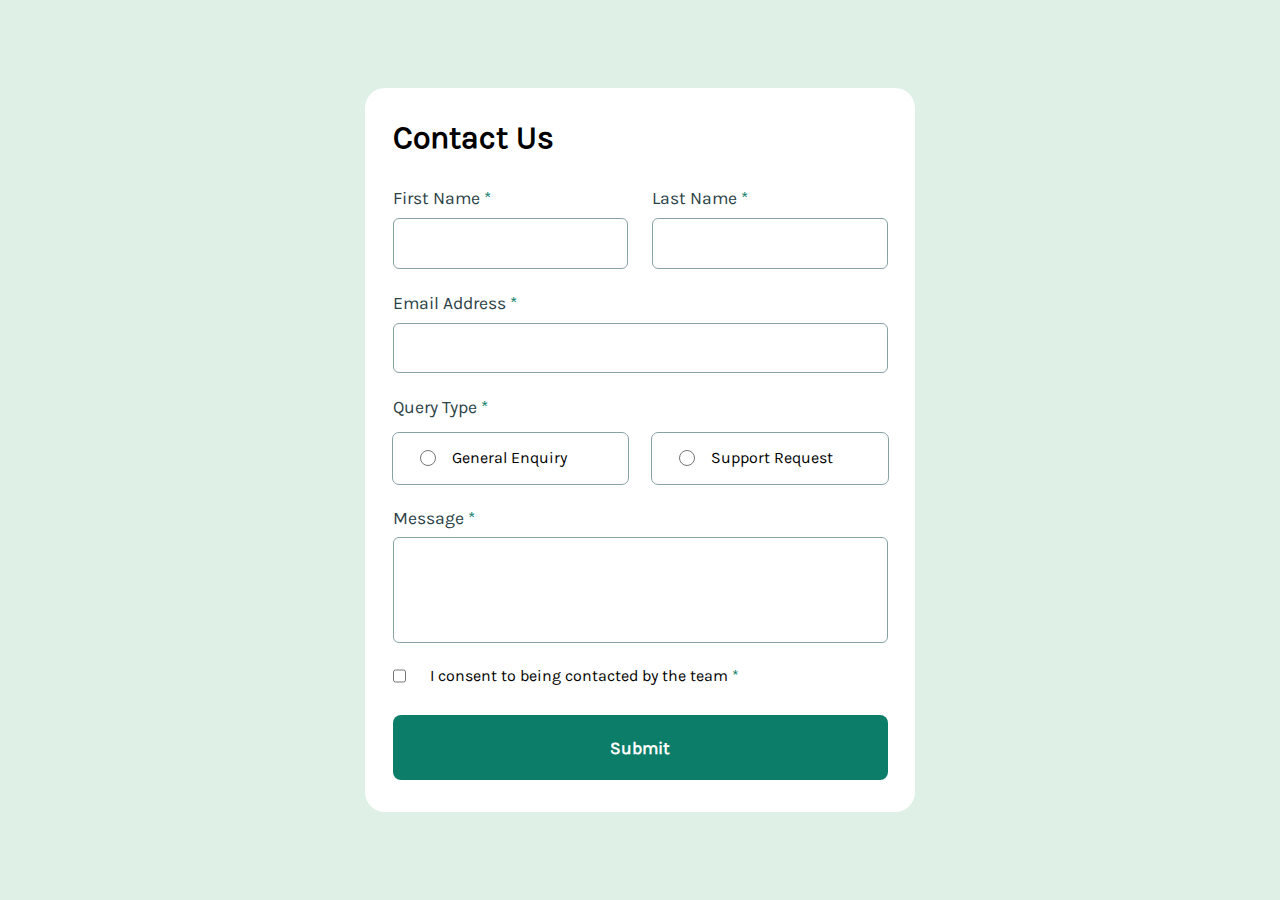
==== contact-form-main/index.html @ 5a2cc73c "desining form" ====
<!DOCTYPE html>
<html lang="en">
<head>
  <meta charset="UTF-8">
  <meta name="viewport" content="width=device-width, initial-scale=1.0"> <!-- displays site properly based on user's device -->

  <link rel="icon" type="image/png" sizes="32x32" href="./assets/images/favicon-32x32.png">
  <!-- styles css -->
  <link rel="stylesheet" href="./css/styles.css">
  <title>Frontend Mentor | Contact form</title>

  <!-- Feel free to remove these styles or customise in your own stylesheet 👍 -->
  <style>
    .attribution { font-size: 11px; text-align: center; }
    .attribution a { color: hsl(228, 45%, 44%); }
  </style>
</head>
<body>

  <div class="form form--container">
    <form action="" class="form--content">
      <h3 class="form__title">Contact Us</h3>
      <div class="form__inputs">
        <div class="form__fields form__fields--2">
          <div class="form__field--container">
            <label for="first-name">
              First Name
            </label>
            <input type="text" name="first-name" required  aria-required="true">
          </div>
          
          <div class="form__field--container">
            <label for="last-name" aria-required="true">
              Last Name
            </label>
            <input type="text" name="last-name" required aria-required="true">
          </div>
        </div>
  
        <div class="form__fields form__fields--1">
          <label for="user-email">
            Email Address
          </label>
          <input type="email" name="user-email" required aria-required="true">
        </div>
  
        <div class="form__fields">
          <label for="first-name">
            Query Type
          </label>
          <div class=" form__fields--2">
            <div class="query__options">
              <input type="radio" name="query-type" required aria-required="true" value="General Enquiry">
              <span>General Enquiry</span>
            </div>

            <div class="query__options">
              <input type="radio" name="query-type" required aria-required="true" value="Support Request">
              <span>Support Request</span>
            </div>
          </div>
        </div>
  
        <div class="form__fields form__fields--1">
          <label for="user-message">
            Message
          </label>
          <textarea name="user-message" rows="4" id="userMessage"></textarea>
        </div>
  
        <label class="form_fields--checkbox" for="user-permission">
          <input type="checkbox" name="condiciones" required>
          <span>I consent to being contacted by the team</span>
        </label>
          
      </div>
  
      <button class="form__submit" type="submit" id="form-btn">Submit</button>
    </form>
  </div>
  

  
  <!--


  Message Sent!
  Thanks for completing the form. We'll be in touch soon! -->
  
  <!-- <div class="attribution">
    Challenge by <a href="https://www.frontendmentor.io?ref=challenge">Frontend Mentor</a>. 
    Coded by <a href="#">Your Name Here</a>. -->
  <!-- </div> -->

  <script src="./js/script.js"></script>
</body>
</html>
---- contact-form-main/css/styles.css ----
@import url('./normalize.css');

@font-face {
    font-family: 'Karla';
    src: url('../assets/fonts/Karla-VariableFont_wght.ttf');
    font-weight: normal;
    font-style: normal;
}

:root{
    --Green-200: hsl(148, 38%, 91%);
    --Green-600: hsl(169, 82%, 27%);
    --Red: hsl(0, 66%, 54%);
    --White: hsl(0, 0%, 100%);
    --Grey-500: hsl(186, 15%, 59%);
    --Grey-900: hsl(187, 24%, 22%);
    --Karla: 'Karla', sans-serif;
}

body{
    background: var(--Green-200);
    min-height: 100vh;
    font-size: 16px;
    font-family: var(--Karla);
    display: flex;
    justify-content: center;
    align-items: center;
}

.form{
    background-color: var(--White);
    width: 90%;
    margin: 2rem auto;
    border-radius: 20px;
    overflow: hidden;
    max-width: 550px;
}

.form--content{
    width: 90%;
    margin: auto;
    padding: 2rem 0;
}

.form__title{
    font-size: 2rem;
    margin:0;
    margin-bottom: 1rem;
}

.form__inputs{
    display: flex;
    margin-bottom: 30px;
    flex-direction: column;
    row-gap: 1.5rem;
}
.form__fields{
    display: flex;
    flex-direction: column;
}

.form__fields--2{
    display: flex;
    flex-direction: column;
    row-gap: 1.5rem;
    margin-top: 1rem;
}

.form__field--container{
    width: 100%;
}

.form__fields label{
    font-size: 1.1rem;
    font-weight: 500;
    color: var(--Grey-900);
}

.form__fields label::after{
    content: " *";
    color: var(--Green-600);

}


.form__fields input:focus{
    outline: 2px var(--Green-600) solid;
}


.form__fields input, textarea{
    display: block;
    padding: 15px 8px;
    border-radius: 6px;
    border: 1px var(--Grey-500) solid;
    width: 100%;
    margin-top: 0.6rem;
}

.query__options{
    display: flex;
    align-items: center;
    padding: 1rem 1.7rem;
    justify-content: start;
    gap: 1rem;
    outline: 1px var(--Grey-500) solid;
    border-radius: 6px; 
}

.query__options input{
    margin: 0;
    width: 1rem;
    height: 1rem;
}

.query__options input:focus{
    outline: none;
}

.form__fields textarea{
    resize: none;
    overflow-y: hidden;
}

.form__fields textarea:focus{
    outline: 2px var(--Green-600) solid;
}

.form_fields--checkbox{
    display: flex;
    gap: 1.5rem;
}

.form_fields--checkbox span::after{
    content: " *";
    color: var(--Green-600);
}

.form__submit{
    width: 100%;
    background: var(--Green-600);
    color: var(--White);
    font-weight: 700;
    font-size: 1.1rem;
    border: none;
    border-radius: 8px;
    padding: 1.4rem 2rem;
    text-align: center;
    transition: all 0.2s ease-in;
}

.form__submit:hover{
    background: var(--Grey-900);
}

/* utility class */

.selected-query{
    outline-color: var(--Green-600);
    background-color: var(--Green-200);
}


@media screen and (min-width: 768px){
    .form__fields--2{
        flex-direction: row;
        column-gap: 1.5rem;
    }

    .query__options{
        width: 50%;
    }
}
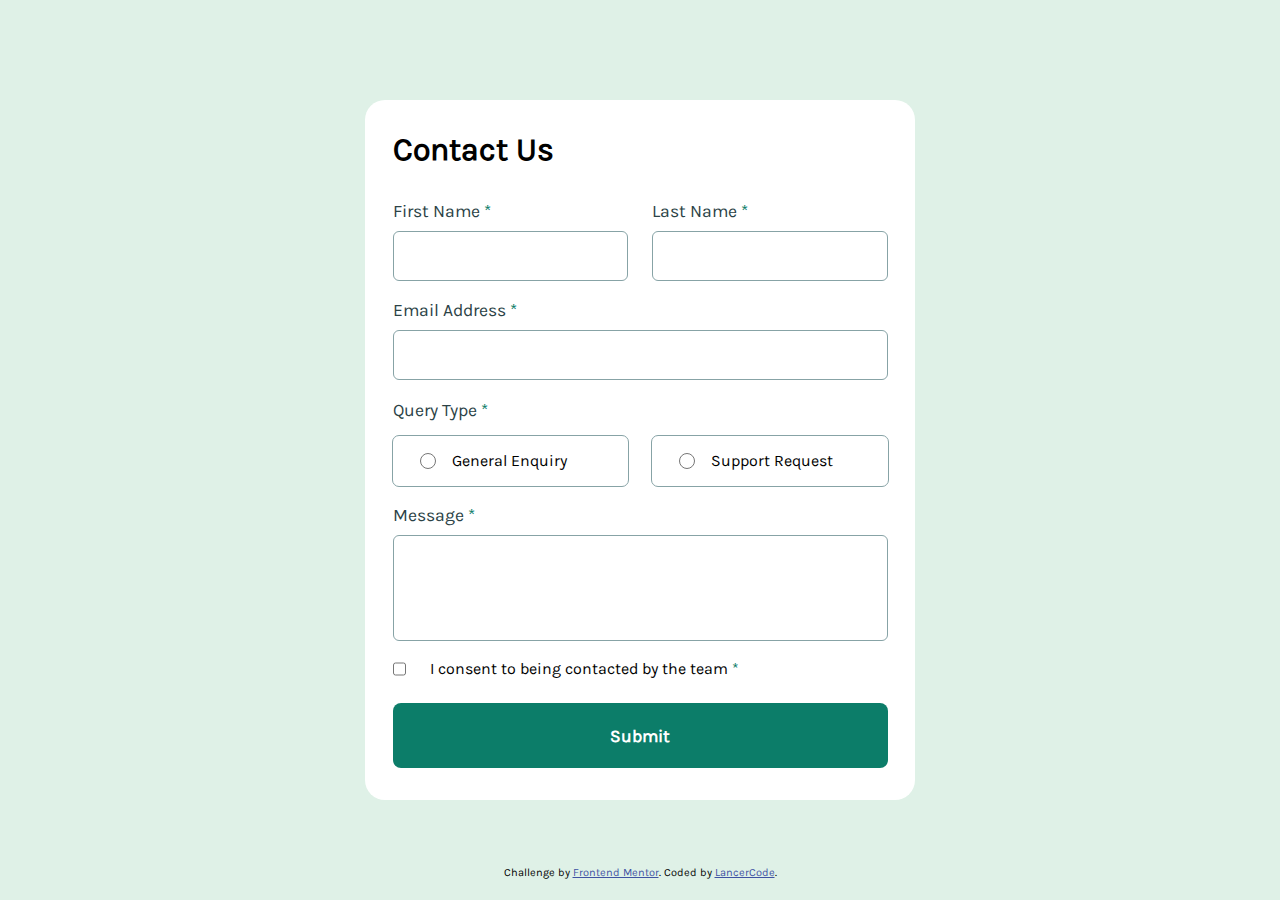
==== commit c6af79ee: "add toast notification and some validation" ====
--- a/contact-form-main/index.html
+++ b/contact-form-main/index.html
@@ -11,14 +11,24 @@
 
   <!-- Feel free to remove these styles or customise in your own stylesheet 👍 -->
   <style>
-    .attribution { font-size: 11px; text-align: center; }
+    .attribution { font-size: 11px; text-align: center; 
+      position: absolute;
+      bottom: 20px;
+    }
     .attribution a { color: hsl(228, 45%, 44%); }
   </style>
 </head>
 <body>
+  <div class="toast" id="toast-success">
+    <p class="toast__success">
+      <img src="./assets/images/icon-success-check.svg" class="toast__icon" alt="success">
+      <span class="toast__title">Message Sent!</span>
+    </p>
+    <p class="toast__message">Thanks for completing the form. We'll be in touch soon!</p>
+  </div>
 
   <div class="form form--container">
-    <form action="" class="form--content">
+    <form action="" class="form--content" id="contact-form">
       <h3 class="form__title">Contact Us</h3>
       <div class="form__inputs">
         <div class="form__fields form__fields--2">
@@ -26,14 +36,14 @@
             <label for="first-name">
               First Name
             </label>
-            <input type="text" name="first-name" required  aria-required="true">
+            <input type="text" name="firstName" required  aria-required="true">
           </div>
           
           <div class="form__field--container">
             <label for="last-name" aria-required="true">
               Last Name
             </label>
-            <input type="text" name="last-name" required aria-required="true">
+            <input type="text" name="lastName" required aria-required="true">
           </div>
         </div>
   
@@ -41,7 +51,7 @@
           <label for="user-email">
             Email Address
           </label>
-          <input type="email" name="user-email" required aria-required="true">
+          <input type="email" name="email" required aria-required="true">
         </div>
   
         <div class="form__fields">
@@ -50,26 +60,26 @@
           </label>
           <div class=" form__fields--2">
             <div class="query__options">
-              <input type="radio" name="query-type" required aria-required="true" value="General Enquiry">
+              <input type="radio" name="queryType" required aria-required="true" value="General Enquiry">
               <span>General Enquiry</span>
             </div>
 
             <div class="query__options">
-              <input type="radio" name="query-type" required aria-required="true" value="Support Request">
+              <input type="radio" name="queryType" required aria-required="true" value="Support Request">
               <span>Support Request</span>
             </div>
           </div>
         </div>
   
         <div class="form__fields form__fields--1">
-          <label for="user-message">
+          <label for="message">
             Message
           </label>
-          <textarea name="user-message" rows="4" id="userMessage"></textarea>
+          <textarea name="message" rows="4" id="userMessage"></textarea>
         </div>
   
-        <label class="form_fields--checkbox" for="user-permission">
-          <input type="checkbox" name="condiciones" required>
+        <label class="form_fields--checkbox" for="acceptConditions">
+          <input type="checkbox" name="acceptConditions" value="accepted" required>
           <span>I consent to being contacted by the team</span>
         </label>
           
@@ -79,19 +89,13 @@
     </form>
   </div>
   
-
-  
-  <!--
-
-
-  Message Sent!
-  Thanks for completing the form. We'll be in touch soon! -->
-  
-  <!-- <div class="attribution">
+  <div class="attribution">
     Challenge by <a href="https://www.frontendmentor.io?ref=challenge">Frontend Mentor</a>. 
-    Coded by <a href="#">Your Name Here</a>. -->
-  <!-- </div> -->
+    Coded by <a href="https://github.com/lancer751">LancerCode</a>.
+  </div>
 
   <script src="./js/script.js"></script>
+  <script src="./js/toast.js"></script>
+  <script src="./js/form-validation.js"></script>
 </body>
 </html>--- a/contact-form-main/css/styles.css
+++ b/contact-form-main/css/styles.css
@@ -19,6 +19,7 @@
 
 body{
     background: var(--Green-200);
+    position: relative;
     min-height: 100vh;
     font-size: 16px;
     font-family: var(--Karla);
@@ -50,10 +51,11 @@
 
 .form__inputs{
     display: flex;
-    margin-bottom: 30px;
+    margin-bottom: 25px;
     flex-direction: column;
-    row-gap: 1.5rem;
-}
+    row-gap: 1.2rem;
+}
+
 .form__fields{
     display: flex;
     flex-direction: column;
@@ -62,7 +64,7 @@
 .form__fields--2{
     display: flex;
     flex-direction: column;
-    row-gap: 1.5rem;
+    row-gap: 1.2rem;
     margin-top: 1rem;
 }
 
@@ -161,7 +163,55 @@
 }
 
 
+.toast{
+    opacity: 0;
+    background-color: var(--Grey-900);
+    color: var(--White);
+    font-size: 14px;
+    position: fixed;
+    z-index: 10;
+    top: -6rem;
+    margin: 0 auto;
+    padding: 1.3rem 1.4rem;
+    border-radius: 10px;
+    transition: opacity .5s, transform .5s;
+}
+
+.toast p{
+    margin: 0;
+}
+
+.toast__success{
+    display: flex;
+    align-items: center;
+    gap: 0.5rem;
+}
+
+.toast__title{
+    font-size: 1.2em;
+    font-weight: bold;
+}
+
+.toast .toast__message{
+    color: var(--Grey-500);
+    margin-top: 14px;
+}
+
+.toast__show{
+    visibility: visible;
+    transform: translateY(120%);
+    opacity: 1;
+}
+
+.toast__hide{
+    opacity: 0; 
+    visibility: hidden;
+}
+
 @media screen and (min-width: 768px){
+    .form{
+        margin: 4rem auto;
+    }
     .form__fields--2{
         flex-direction: row;
         column-gap: 1.5rem;
